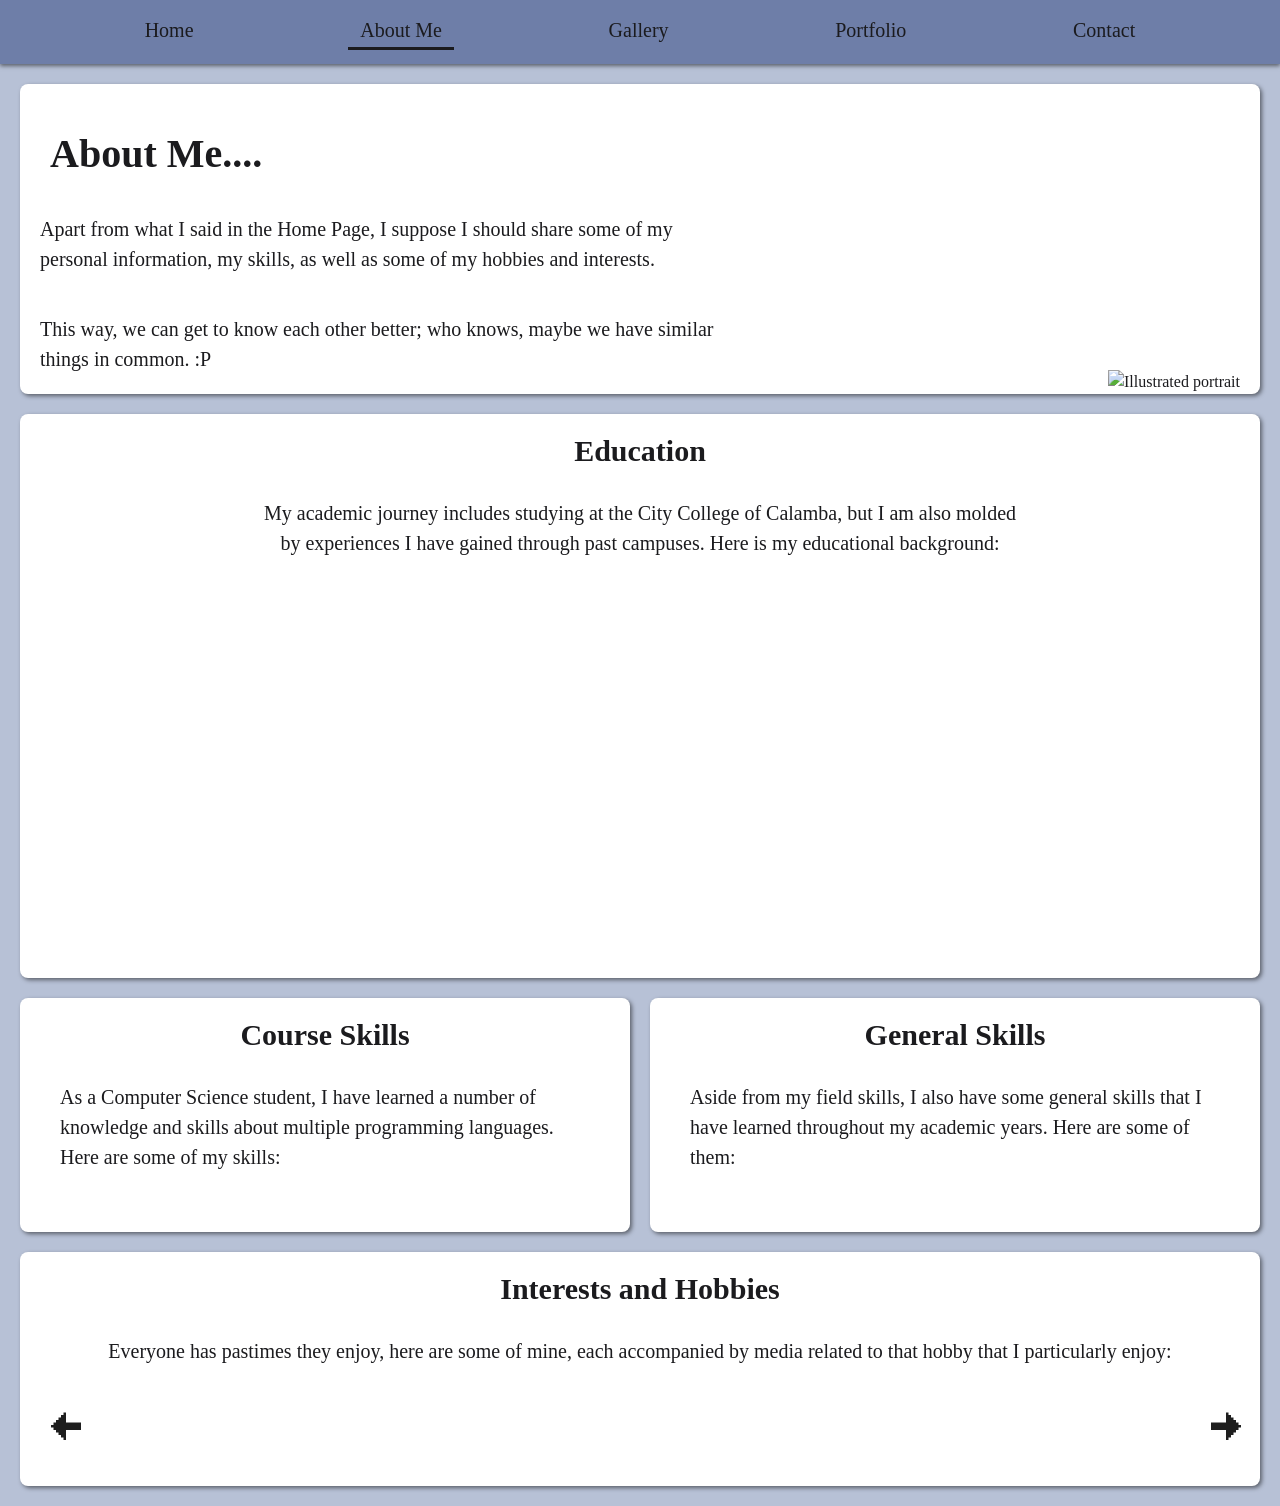
==== About Me.html @ ecf83167 "Add files via upload" ====
<!DOCTYPE html>
<html lang="en">
<head>
    <meta charset="UTF-8">
    <meta name="viewport" content="width=device-width, initial-scale=1.0">
    <title>About Me | ALCANTARA</title>
    <link rel="stylesheet" href="Design.css">
    <script src="about.js" defer></script>
</head>
<body>
    <nav class="navbar">
        <a href="Index.html">Home</a>
        <a href="About Me.html" class="active">About Me</a>
        <a href="Gallery.html">Gallery</a>
        <a href="Portfolio.html">Portfolio</a>
        <a href="Contact.html">Contact</a>
    </nav>

    <div class="about-me">
        <h1>About Me....</h1>
        <p>Apart from what I said in the Home Page, I suppose I should share some of my personal information, my skills, as well as some of my hobbies and interests.</p>
        <p>This way, we can get to know each other better; who knows, maybe we have similar things in common. :P</p>
        <img src="icons/portrait.png" alt="Illustrated portrait">
    </div>

    <div class="info-grid">

        <div class="box box-wide">
            <h2>Education</h2>
            <p>My academic journey includes studying at the City College of Calamba, but I am also molded by experiences I have gained through past campuses. Here is my educational background:</p>
            <div class="carousel-layout">
                <div class="carousel" data-set="education"></div>
                <p class="slide-description"></p>
            </div>
        </div>

        <div class="box">
            <h2>Course Skills</h2>
            <p>As a Computer Science student, I have learned a number of knowledge and skills about multiple programming languages. Here are some of my skills:</p>
            <div class="carousel" data-set="course"></div>
        </div>

        <div class="box">
            <h2>General Skills</h2>
            <p>Aside from my field skills, I also have some general skills that I have learned throughout my academic years. Here are some of them:</p>
            <div class="carousel" data-set="general"></div>
        </div>

        <div class="box box-wide">
            <h2>Interests and Hobbies</h2>
            <p>Everyone has pastimes they enjoy, here are some of mine, each accompanied by media related to that hobby that I particularly enjoy:</p>
            <div class="hobby-viewer">
                <button class="arrow prev" aria-label="Previous hobby">&#129032;</button>
                <div class="hobby-content">
                    <h3 class="hobby-name"></h3>
                    <p class="hobby-desc"></p>
                    <div class="media-grid"></div>
                </div>
                <button class="arrow next" aria-label="Next hobby">&#129034;</button>
            </div>
        </div>
    </div>
</body>
</html>
---- Design.css ----
/* ============ Variables & base ============ */
:root {
    --bg: #B7C1D6;
    --accent: #6E7EA8;
    --accent-light: #8a98bf;
    --ink: #1B1B1E;
    --radius: 0.5rem;
    --shadow: 2px 2px 4px rgba(0, 0, 0, 0.5);
}

*, *::before, *::after { box-sizing: border-box; }

body {
    margin: 0;
    background: var(--bg);
    color: var(--ink);
    font-family: georgia, serif;
}

h1 { font-size: clamp(36px, 7vw, 80px); margin: 0; }

/* every white card shares one look */
.introduction, .about-me, .box, .portfolio, .collapse {
    background: #fff;
    border-radius: var(--radius);
    box-shadow: var(--shadow);
}

.fade { opacity: 0; }

/* ============ Seamless page transitions ============ */
@view-transition { navigation: auto; }

/* navbar is its own layer, so it stays put while the page content fades */
.navbar { view-transition-name: navbar; }

::view-transition-old(root) { animation: 0.25s ease-in both vt-out; }
::view-transition-new(root) { animation: 0.35s ease-out both vt-in; }

@keyframes vt-out { to   { opacity: 0; transform: translateY(-8px); } }
@keyframes vt-in  { from { opacity: 0; transform: translateY(8px);  } }

/* ============ Page transitions (pages fade into each other) ============ */
@view-transition { navigation: auto; }

::view-transition-old(root),
::view-transition-new(root) { animation-duration: 0.4s; }

/* ============ Navbar (sticky on every page) ============ */
.navbar {
    position: sticky;
    top: 0;
    z-index: 100;
    view-transition-name: navbar;    /* stays in place while the page below fades */
    display: flex;
    flex-wrap: wrap;
    justify-content: space-evenly;
    gap: 10px 30px;
    padding: 14px 20px;
    font-size: 20px;
    background: var(--accent);
    box-shadow: 0 2px 4px rgba(0, 0, 0, 0.5);
}

.navbar a {
    padding: 5px 12px;
    border-radius: 6px;
    color: var(--ink);
    text-decoration: none;
    transition: background-color 0.2s;
}

.navbar a:hover { background: rgba(255, 255, 255, 0.25); }

.navbar a.active {
    border-bottom: 3px solid var(--ink);
    border-radius: 6px 6px 0 0;
}

/* ============ Home ============ */
.header-container {
    display: flex;
    align-items: center;
    gap: 25px;
    padding: 15px 20px;
}

.header-container img {
    width: 180px;
    height: 180px;
    object-fit: cover;
    border: 4px solid var(--accent);
    border-radius: 50%;
}

/* social icons: every icon gets an identical 50px box */
.socials {
    display: flex;
    justify-content: center;
    align-items: center;
    gap: 20px;
    margin: 10px;
    padding: 10px;
    background: var(--accent);
}

.socials a { display: block; width: 50px; height: 50px; }

.socials img {
    display: block;
    width: 100%;
    height: 100%;
    object-fit: contain;             /* keeps each logo's proportions */
}

.homecontent { padding: 25px 20px 20px; margin-bottom: 20px; }

.homecontent p {
    font-size: 20px;
    text-align: center;
}

.introduction {
    max-width: 90%;
    margin: 0 auto;
    padding: 10px 20px;
    font-size: 20px;
    line-height: 1.6;
}

.introduction h2 { margin: 0 0 10px; }
.introduction p { text-align: justify; }

.next-arrow {
    --dy: 8px;
    display: block;
    width: 50px;
    height: 50px;
    margin: 20px auto;
    border-radius: 50%;
    font-size: 60px;
    line-height: 50px;
    text-align: center;
    text-decoration: none;
    color: #1e1e1e;
    background: var(--bg);
    animation: nudge 1.5s infinite;
    view-transition-name: next-arrow;
}

@keyframes nudge {
    50% { translate: var(--dx, 0) var(--dy, 0); }
}

/* ============ About Me: header card ============ */
.about-me {
    display: grid;
    grid-template-columns: 1fr 40%;
    column-gap: 30px;
    margin: 20px;
    padding: 10px 20px 0;
    line-height: 1.5;
}

.about-me h1, .about-me p { grid-column: 1; }
.about-me h1 { margin-top: 20px; padding: 10px; font-size: 40px; }
.about-me p { font-size: 20px; }

.about-me img {
    grid-column: 2;
    grid-row: 1 / span 3;
    align-self: end;
    justify-self: end;
    max-width: 100%;
    height: auto;
}

/* ============ About Me: box grid ============ */
.info-grid {
    display: grid;
    grid-template-columns: 1fr 1fr;
    gap: 20px;
    margin: 20px;
}

.box { display: flex; flex-direction: column; padding: 10px 20px 20px; }
.box h2 { margin: 10px 0; font-size: 30px; text-align: center; }
.box p { margin: 0; padding: 20px; font-size: 20px; line-height: 1.5; }

.box-wide { grid-column: 1 / -1; }
.box-wide > p { text-align: center; text-wrap: balance; }

/* ============ Carousel (course skills, general skills, education) ============ */
.carousel {
    display: flex;
    align-items: center;
    justify-content: center;
    gap: 15px;
    padding-top: 20px;
}

.slide { margin: 0; text-align: center; transition: opacity 0.2s; }

.slide img {
    display: block;
    width: 220px;
    height: 220px;
    margin: 0 auto;
    object-fit: contain;
}

.slide figcaption { margin-top: 10px; font-size: 20px; font-weight: bold; }

.skill-year {
    display: block;
    margin-top: 4px;
    font-size: 18px;
    font-weight: normal;
    opacity: 0.8;
}

.skill-img[src$="sti.png"] { padding: 20px; }

/* education: logo on the left, description on the right */
.carousel-layout {
    display: grid;
    grid-template-columns: auto 1fr;
    gap: 40px;
    align-items: center;
    min-height: 380px;
}

.carousel-layout .slide { width: 300px; }
.carousel-layout .slide figcaption { min-height: 100px; }

.box .slide-description {
    text-align: justify;
    text-indent: 2em;
    hyphens: auto;
    transition: opacity 0.2s;
}

/* ============ Arrows ============ */
.arrow {
    flex: 0 0 60px;
    width: 60px;
    border: 0;
    background: none;
    font-size: 60px;
    line-height: 1;
    color: #1e1e1e;
    cursor: pointer;
    transition: transform 0.1s;
}

.arrow:active { transform: scale(0.92); }
.arrow.prev:hover { --dx: -8px; animation: nudge 1.5s infinite; }
.arrow.next:hover { --dx: 8px;  animation: nudge 1.5s infinite; }

/* ============ Hobbies viewer ============ */
.hobby-viewer {
    display: flex;
    align-items: center;
    justify-content: space-between;
    gap: 5px;
}

.hobby-viewer .arrow { flex-basis: 40px; width: 40px; font-size: 40px; }

.hobby-content { flex: 1; min-width: 0; transition: opacity 0.2s; }
.hobby-content h3 { margin: 0 0 10px; font-size: 28px; text-align: center; }
.box .hobby-desc { max-width: 700px; margin: 0 auto 30px; text-align: center; text-wrap: balance; }

.media-grid { display: flex; flex-wrap: wrap; justify-content: center; gap: 24px; }

.media-item {
    position: relative;
    width: 200px;
    margin: 0;
    text-align: center;
    outline: none;
}

.media-item img {
    display: block;
    width: 100%;
    aspect-ratio: 2 / 3;
    object-fit: cover;
    border-radius: 8px;
    box-shadow: var(--shadow);
    transition: transform 0.25s, box-shadow 0.25s;
}

.media-item figcaption {
    min-height: 2.8em;
    margin-top: 12px;
    font-size: 18px;
    font-weight: bold;
    line-height: 1.4;
    opacity: 0;
    transform: translateY(-4px);
    transition: opacity 0.25s, transform 0.25s;
}

.media-item:is(:hover, :focus) { z-index: 2; }

.media-item:is(:hover, :focus) img {
    transform: translateY(-8px) scale(1.08);
    box-shadow: 4px 10px 14px rgba(0, 0, 0, 0.4);
}

.media-item:is(:hover, :focus) figcaption { opacity: 1; transform: none; }

/* ============ Portfolio ============ */
.portfolio { margin: 20px; padding: 10px 20px 20px; }
.portfolio h1 { margin-top: 20px; padding: 10px; font-size: 40px; text-align: center; }
.portfolio > p { margin: 0; font-size: 20px; line-height: 1.5; text-align: center; }

.collapse { margin: 20px; overflow: hidden; }

.collapse summary {
    display: flex;
    justify-content: space-between;
    align-items: center;
    padding: 15px 20px;
    background: var(--accent);
    font-size: 24px;
    font-weight: bold;
    list-style: none;
    cursor: pointer;
    transition: background-color 0.2s;
}

.collapse summary::-webkit-details-marker { display: none; }
.collapse summary:hover { background: var(--accent-light); }
.collapse summary::after { content: "\25BC"; font-size: 18px; transition: transform 0.3s; }
.collapse[open] summary::after { transform: rotate(180deg); }

.collapse .count {
    margin: 0 15px 0 auto;
    padding: 2px 10px;
    border-radius: 20px;
    background: rgba(255, 255, 255, 0.35);
    font-size: 14px;
    font-weight: normal;
}

.collapse-content { padding: 0 20px 20px; font-size: 20px; line-height: 1.5; }

.project-card {
    margin-top: 15px;
    padding: 15px;
    border-radius: var(--radius);
    background: var(--bg);
    box-shadow: var(--shadow);
}

.project-card h3, .reflection h3 { margin: 0 0 5px; font-size: 22px; }
.project-card p, .reflection p { margin: 0 0 10px; font-size: 18px; }

.tags { margin-bottom: 12px; }

.tag {
    display: inline-block;
    margin-right: 6px;
    padding: 2px 10px;
    border-radius: 20px;
    background: var(--accent);
    font-size: 14px;
}

.btn {
    display: inline-block;
    padding: 6px 14px;
    border-radius: 6px;
    background: var(--accent);
    color: var(--ink);
    font-size: 18px;
    text-decoration: none;
    transition: background-color 0.2s;
}

.btn:hover { background: var(--accent-light); }

.reflection { margin-top: 20px; padding-top: 15px; border-top: 2px solid var(--bg); }
.coming-soon { margin: 10px 0 0; font-style: italic; text-align: center; }

/* ============ Contact ============ */
.contact h2{
    font-size:40px;
}

.contact { max-width: 700px; margin: 20px auto; }
.contact form { display: grid; gap: 18px; padding: 0 20px 10px; }
.contact label { display: grid; gap: 6px; font-size: 18px; font-weight: bold; }

.contact input:not(.hp), .contact textarea {
    padding: 10px 12px;
    border: 2px solid var(--accent);
    border-radius: 6px;
    background: #fff;
    color: var(--ink);
    font: inherit;
    font-weight: normal;
}

.contact textarea { min-height: 140px; resize: vertical; }
.contact input:focus, .contact textarea:focus { outline: 3px solid var(--accent-light); outline-offset: 1px; }

.contact .hp { position: absolute; left: -9999px; }          /* hidden spam trap */
.char-count { justify-self: end; font-size: 14px; font-weight: normal; opacity: 0.8; }

.contact .btn { justify-self: start; border: 0; font-family: inherit; cursor: pointer; }
.contact .btn:disabled { opacity: 0.6; cursor: wait; }

#form-status { min-height: 1.5em; font-size: 18px; }
#form-status.success { color: #1f6f3a; }
#form-status.error { color: #a12626; }
#form-status a { color: inherit; }

/* ============ Gallery ============ */
.gallery { margin: 20px; }
.gallery h2 { font-size: 40px; padding: 10px; }

.mygallery, .friendgallery {
    display: grid;
    grid-template-columns: repeat(auto-fill, minmax(220px, 1fr));   /* as many columns as fit */
    gap: 24px;
    padding: 10px 20px;
}

.gallery-item { margin: 0; }

.gallery-item img {
    display: block;
    width: 100%;
    aspect-ratio: 4 / 3;
    object-fit: cover;
    border-radius: 8px;
    background: var(--bg);
    box-shadow: var(--shadow);
    cursor: zoom-in;
    transition: transform 0.25s, box-shadow 0.25s;
}

.gallery-item figcaption { display: none; }

.gallery-item:hover img {
    transform: translateY(-6px) scale(1.03);
    box-shadow: 4px 10px 14px rgba(0, 0, 0, 0.4);
}

/* ============ Photo viewer (opens when a gallery photo is clicked) ============ */
body:has(#viewer[open]) { overflow: hidden; }

#viewer {
    max-width: 92vw;
    max-height: 92vh;
    padding: 0;
    border: 0;
    border-radius: var(--radius);
    background: #fff;
    color: var(--ink);
    overflow: hidden;
}

#viewer::backdrop { background: rgba(0, 0, 0, 0.8); }

#viewer figure { margin: 0; }

#viewer img {
    display: block;
    max-width: 92vw;
    max-height: calc(92vh - 60px);
    object-fit: contain;
}

#viewer figcaption { display: none; }

.viewer-btn {
    position: absolute;
    width: 44px;
    height: 44px;
    border: 0;
    border-radius: 50%;
    background: rgba(255, 255, 255, 0.85);
    color: var(--ink);
    font-size: 24px;
    line-height: 1;
    cursor: pointer;
}

.viewer-btn:hover { background: #fff; }
.viewer-close { top: 10px; right: 10px; font-size: 30px; }
.viewer-prev, .viewer-next { top: 50%; translate: 0 -50%; }
.viewer-prev { left: 10px; }
.viewer-next { right: 10px; }

/* ============ Phones (last, so it overrides everything above) ============ */
@media (max-width: 700px) {
    .about-me, .info-grid, .carousel-layout { grid-template-columns: 1fr; }
    .about-me img { grid-column: 1; grid-row: auto; justify-self: center; }
    .carousel-layout { gap: 20px; min-height: 0; }
    .carousel-layout .slide img { width: 160px; height: 160px; }
    .hobby-viewer .arrow { flex-basis: 30px; width: 30px; font-size: 30px; }
    .media-item { width: 110px; }
    .contact { margin: 20px; }
}

/* ============ Accessibility ============ */
@media (prefers-reduced-motion: reduce) {
    * { animation: none !important; transition: none !important; }
    ::view-transition-group(*),
    ::view-transition-old(*),
    ::view-transition-new(*) { animation: none !important; }
}
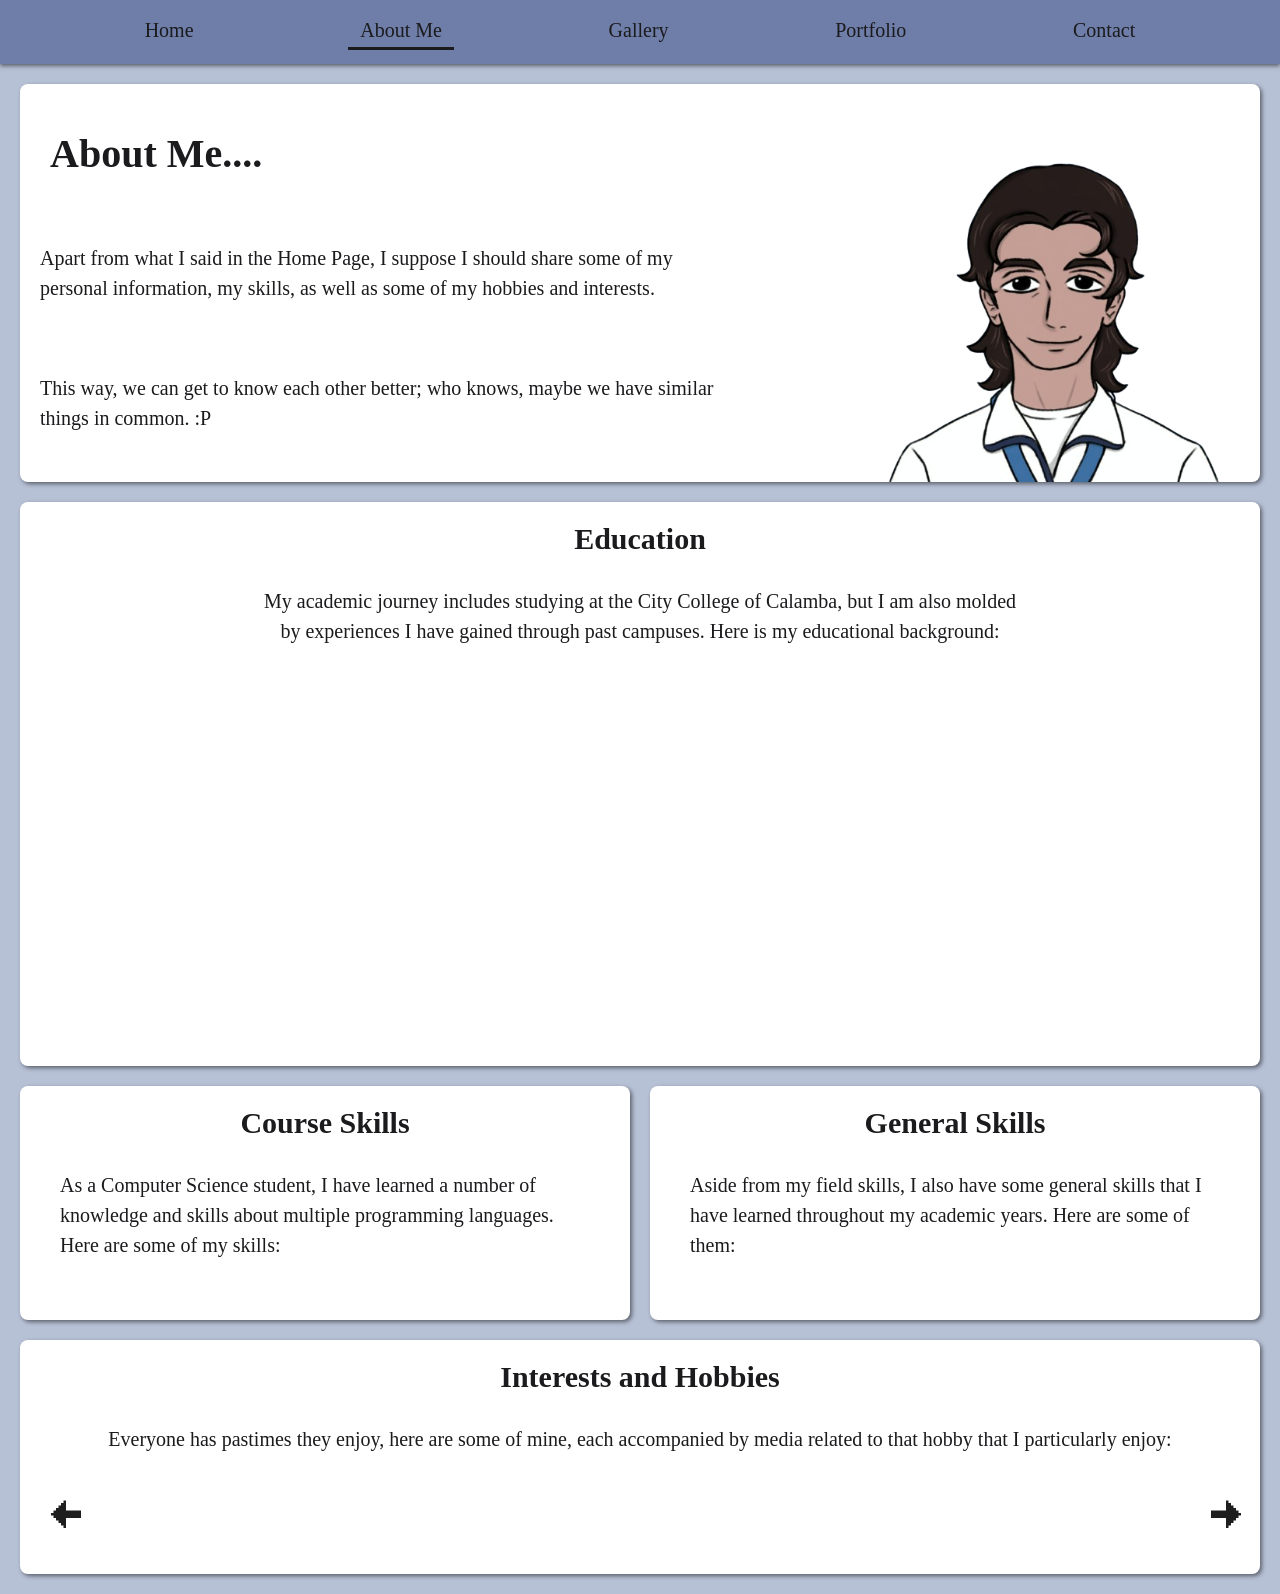
==== commit d7bf004c: "Fix HTML encoding issues in About Me page" ====
--- a/About Me.html
+++ b/About Me.html
@@ -20,7 +20,7 @@
         <h1>About Me....</h1>
         <p>Apart from what I said in the Home Page, I suppose I should share some of my personal information, my skills, as well as some of my hobbies and interests.</p>
         <p>This way, we can get to know each other better; who knows, maybe we have similar things in common. :P</p>
-        <img src="icons/portrait.png" alt="Illustrated portrait">
+        <img src="portrait.png" alt="Illustrated portrait">
     </div>
 
     <div class="info-grid">
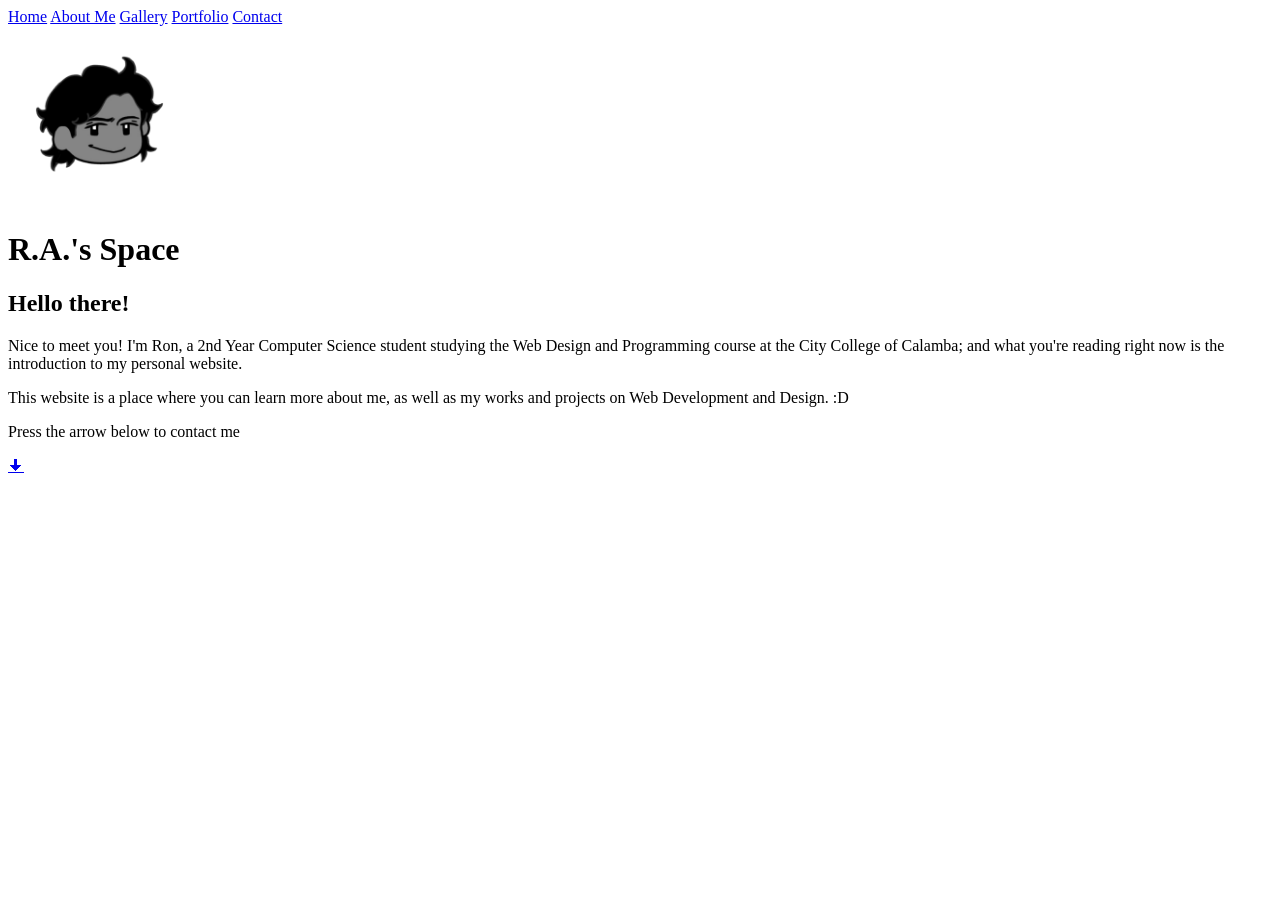
==== commit ba5604e7: "Update About Me.html" ====
--- a/About Me.html
+++ b/About Me.html
@@ -3,62 +3,32 @@
 <head>
     <meta charset="UTF-8">
     <meta name="viewport" content="width=device-width, initial-scale=1.0">
-    <title>About Me | ALCANTARA</title>
-    <link rel="stylesheet" href="Design.css">
-    <script src="about.js" defer></script>
+    <title>Home | ALCANTARA</title>
+    <link rel="stylesheet" href="design.css">
 </head>
 <body>
     <nav class="navbar">
-        <a href="Index.html">Home</a>
-        <a href="About Me.html" class="active">About Me</a>
-        <a href="Gallery.html">Gallery</a>
-        <a href="Portfolio.html">Portfolio</a>
-        <a href="Contact.html">Contact</a>
+        <a href="index.html" class="active">Home</a>
+        <a href="about-me.html">About Me</a>
+        <a href="gallery.html">Gallery</a>
+        <a href="portfolio.html">Portfolio</a>
+        <a href="contact.html">Contact</a>
     </nav>
 
-    <div class="about-me">
-        <h1>About Me....</h1>
-        <p>Apart from what I said in the Home Page, I suppose I should share some of my personal information, my skills, as well as some of my hobbies and interests.</p>
-        <p>This way, we can get to know each other better; who knows, maybe we have similar things in common. :P</p>
-        <img src="portrait.png" alt="Illustrated portrait">
-    </div>
+    <header class="header-container">
+        <img src="roux.png" alt="Ron's avatar" width="180" height="180">
+        <h1>R.A.'s Space</h1>
+    </header>
 
-    <div class="info-grid">
-
-        <div class="box box-wide">
-            <h2>Education</h2>
-            <p>My academic journey includes studying at the City College of Calamba, but I am also molded by experiences I have gained through past campuses. Here is my educational background:</p>
-            <div class="carousel-layout">
-                <div class="carousel" data-set="education"></div>
-                <p class="slide-description"></p>
-            </div>
+    <main class="homecontent">
+        <div class="introduction">
+            <h2>Hello there!</h2>
+            <p>Nice to meet you! I'm Ron, a 2nd Year Computer Science student studying the Web Design and Programming course at the City College of Calamba; and what you're reading right now is the introduction to my personal website.</p>
+            <p>This website is a place where you can learn more about me, as well as my works and projects on Web Development and Design. :D</p>
         </div>
 
-        <div class="box">
-            <h2>Course Skills</h2>
-            <p>As a Computer Science student, I have learned a number of knowledge and skills about multiple programming languages. Here are some of my skills:</p>
-            <div class="carousel" data-set="course"></div>
-        </div>
-
-        <div class="box">
-            <h2>General Skills</h2>
-            <p>Aside from my field skills, I also have some general skills that I have learned throughout my academic years. Here are some of them:</p>
-            <div class="carousel" data-set="general"></div>
-        </div>
-
-        <div class="box box-wide">
-            <h2>Interests and Hobbies</h2>
-            <p>Everyone has pastimes they enjoy, here are some of mine, each accompanied by media related to that hobby that I particularly enjoy:</p>
-            <div class="hobby-viewer">
-                <button class="arrow prev" aria-label="Previous hobby">&#129032;</button>
-                <div class="hobby-content">
-                    <h3 class="hobby-name"></h3>
-                    <p class="hobby-desc"></p>
-                    <div class="media-grid"></div>
-                </div>
-                <button class="arrow next" aria-label="Next hobby">&#129034;</button>
-            </div>
-        </div>
-    </div>
+        <p>Press the arrow below to contact me</p>
+        <a href="contact.html" class="next-arrow" aria-label="Go to Contact">&#129035;</a>
+    </main>
 </body>
 </html>
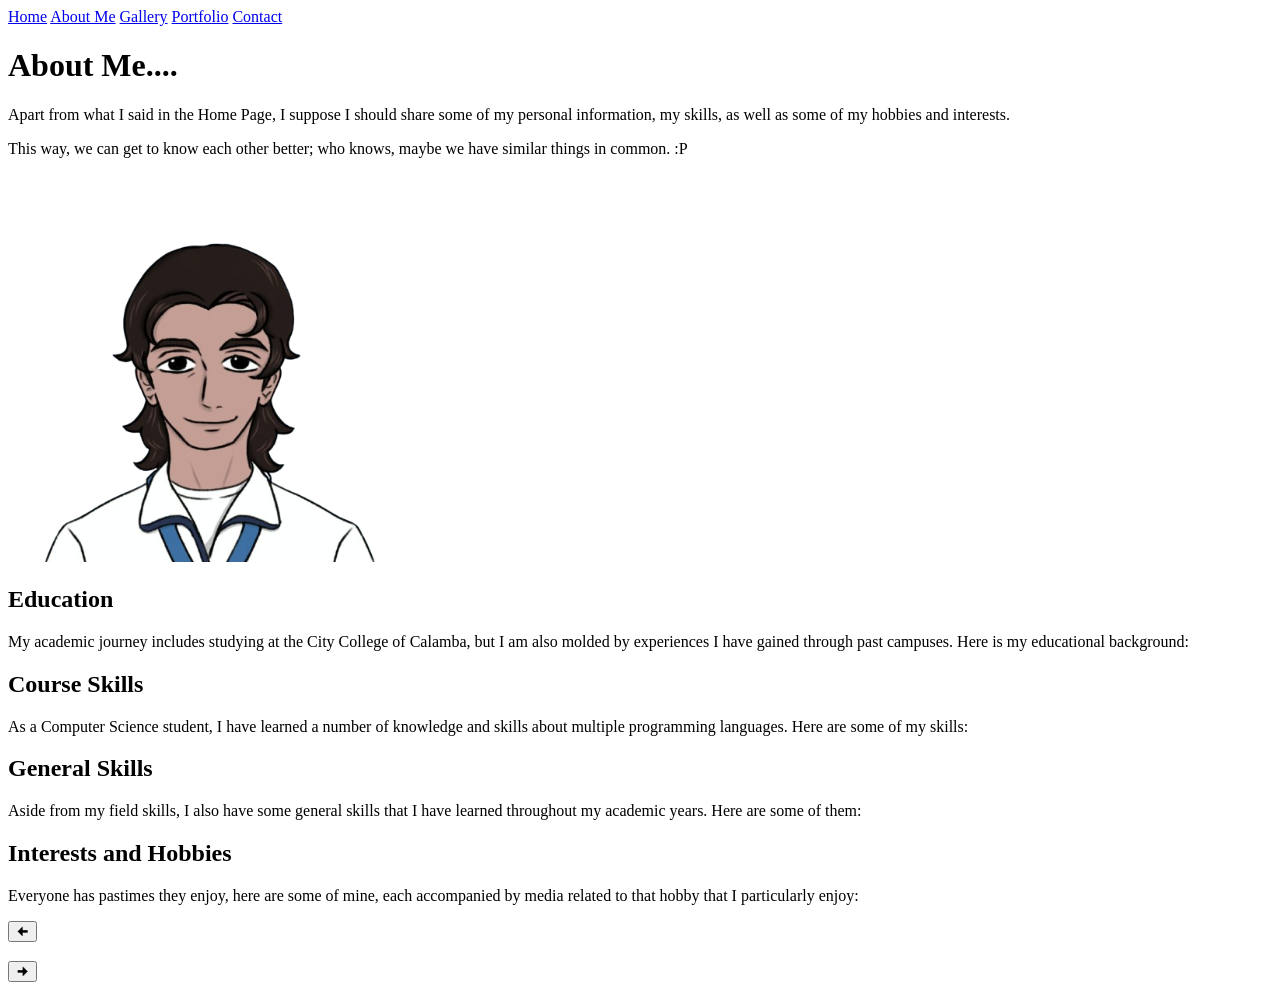
==== commit f5f3fbc2: "Update About Me.html" ====
--- a/About Me.html
+++ b/About Me.html
@@ -3,32 +3,62 @@
 <head>
     <meta charset="UTF-8">
     <meta name="viewport" content="width=device-width, initial-scale=1.0">
-    <title>Home | ALCANTARA</title>
+    <title>About Me | ALCANTARA</title>
     <link rel="stylesheet" href="design.css">
+    <script src="about.js" defer></script>
 </head>
 <body>
     <nav class="navbar">
-        <a href="index.html" class="active">Home</a>
-        <a href="about-me.html">About Me</a>
+        <a href="index.html">Home</a>
+        <a href="about-me.html" class="active">About Me</a>
         <a href="gallery.html">Gallery</a>
         <a href="portfolio.html">Portfolio</a>
         <a href="contact.html">Contact</a>
     </nav>
 
-    <header class="header-container">
-        <img src="roux.png" alt="Ron's avatar" width="180" height="180">
-        <h1>R.A.'s Space</h1>
-    </header>
+    <div class="about-me">
+        <h1>About Me....</h1>
+        <p>Apart from what I said in the Home Page, I suppose I should share some of my personal information, my skills, as well as some of my hobbies and interests.</p>
+        <p>This way, we can get to know each other better; who knows, maybe we have similar things in common. :P</p>
+        <img src="portrait.png" alt="Illustrated portrait">
+    </div>
 
-    <main class="homecontent">
-        <div class="introduction">
-            <h2>Hello there!</h2>
-            <p>Nice to meet you! I'm Ron, a 2nd Year Computer Science student studying the Web Design and Programming course at the City College of Calamba; and what you're reading right now is the introduction to my personal website.</p>
-            <p>This website is a place where you can learn more about me, as well as my works and projects on Web Development and Design. :D</p>
+    <div class="info-grid">
+
+        <div class="box box-wide">
+            <h2>Education</h2>
+            <p>My academic journey includes studying at the City College of Calamba, but I am also molded by experiences I have gained through past campuses. Here is my educational background:</p>
+            <div class="carousel-layout">
+                <div class="carousel" data-set="education"></div>
+                <p class="slide-description"></p>
+            </div>
         </div>
 
-        <p>Press the arrow below to contact me</p>
-        <a href="contact.html" class="next-arrow" aria-label="Go to Contact">&#129035;</a>
-    </main>
+        <div class="box">
+            <h2>Course Skills</h2>
+            <p>As a Computer Science student, I have learned a number of knowledge and skills about multiple programming languages. Here are some of my skills:</p>
+            <div class="carousel" data-set="course"></div>
+        </div>
+
+        <div class="box">
+            <h2>General Skills</h2>
+            <p>Aside from my field skills, I also have some general skills that I have learned throughout my academic years. Here are some of them:</p>
+            <div class="carousel" data-set="general"></div>
+        </div>
+
+        <div class="box box-wide">
+            <h2>Interests and Hobbies</h2>
+            <p>Everyone has pastimes they enjoy, here are some of mine, each accompanied by media related to that hobby that I particularly enjoy:</p>
+            <div class="hobby-viewer">
+                <button class="arrow prev" aria-label="Previous hobby">&#129032;</button>
+                <div class="hobby-content">
+                    <h3 class="hobby-name"></h3>
+                    <p class="hobby-desc"></p>
+                    <div class="media-grid"></div>
+                </div>
+                <button class="arrow next" aria-label="Next hobby">&#129034;</button>
+            </div>
+        </div>
+    </div>
 </body>
 </html>
